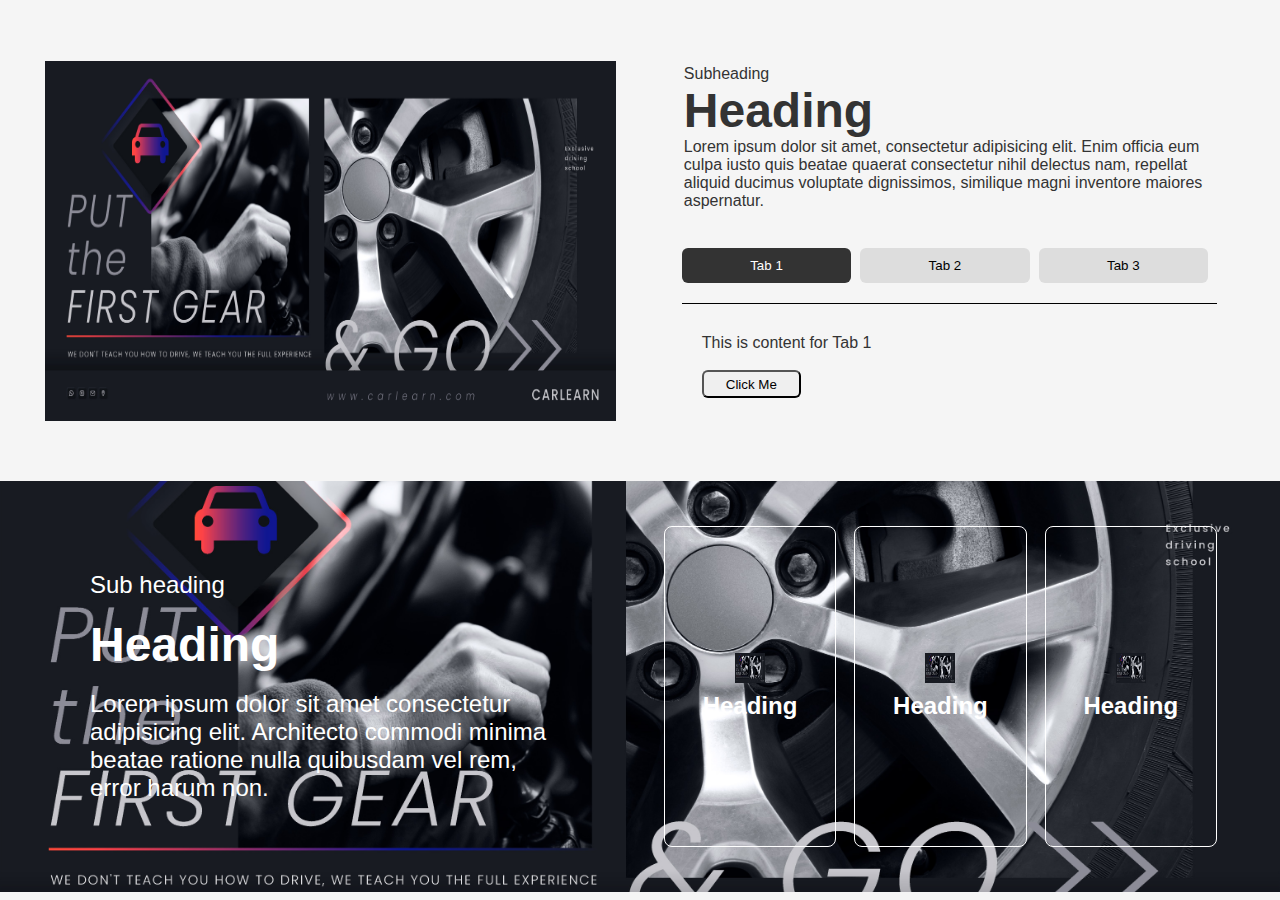
==== about.html @ dbcd338f "changes and correction" ====
<!DOCTYPE html>
<html lang="en">
<head>
    <meta charset="UTF-8">
    <meta name="viewport" content="width=device-width, initial-scale=1.0">
    <title>About</title>
    <link rel="stylesheet" href="/style.css">
</head>
<body>
    <section>
        <div class="container about">
            <div class="row">
                <div class="column-6 about-img flex-center">
                    <img src="/hero.png" alt="">
                </div>
                <div class="column-6 about-content">
                    <div class="row">
                        <div class="column about-content">
                            <p>Subheading</p>
                            <h2>Heading</h2>
                            <p>Lorem ipsum dolor sit amet, consectetur adipisicing elit. Enim officia eum culpa iusto quis beatae quaerat consectetur nihil delectus nam, repellat aliquid ducimus voluptate dignissimos, similique magni inventore maiores aspernatur.</p>
                        </div>
                    </div>
                    <div class="row">
                        <div class="tab-container">
                            <div class="tab-header">
                              <button onclick="openTab('tab1')" class="tab-link" id="defaultTab">Tab 1</button>
                              <button onclick="openTab('tab2')" class="tab-link">Tab 2</button>
                              <button onclick="openTab('tab3')" class="tab-link">Tab 3</button>
                            </div>
                          
                            <div class="tab-content" id="tab1">
                              <p>This is content for Tab 1</p>
                              <button onclick="alert('Button in Tab 1')" class="tab-btn">Click Me</button>
                            </div>
                          
                            <div class="tab-content" id="tab2" style="display:none;">
                              <p>This is content for Tab 2</p>
                              <button onclick="alert('Button in Tab 2')">Click Me</button>
                            </div>
                          
                            <div class="tab-content" id="tab3" style="display:none;">
                              <p>This is content for Tab 3</p>
                              <button onclick="alert('Button in Tab 3')">Click Me</button>
                            </div>
                          </div>
                          
                    </div>
                </div>
            </div>
        </div>
    </section>
    <script>
        function openTab(tabName) {
            // Hide all tab content
            const tabs = document.querySelectorAll(".tab-content");
            tabs.forEach(tab => tab.style.display = "none");

            // Remove active class from all tabs
            const tabLinks = document.querySelectorAll(".tab-link");
            tabLinks.forEach(link => link.classList.remove("active"));

            // Show the selected tab content and mark the tab as active
            document.getElementById(tabName).style.display = "block";
            document.querySelector(`button[onclick="openTab('${tabName}')"]`).classList.add("active");
            }

            // Set default tab to open
        document.getElementById("defaultTab").click();

    </script>

    <section>
        <div class="container about-features">
            <div class="row">
                <div class="column-6  about-features-left">
                    <p>Sub heading</p>
                    <h2>Heading</h2>
                    <p>Lorem ipsum dolor sit amet consectetur adipisicing elit. Architecto commodi minima beatae ratione nulla quibusdam vel rem, error harum non.</p>
                </div>
                <div class="column-6 flex-center about-features-logo-content">
                    <div class="column-4 about-features-content flex-center">
                        <img src="/hero.png" alt="">
                        <h2>Heading</h2>
                    </div>
                    <div class="column-4 about-features-content flex-center">
                        <img src="/hero.png" alt="">
                        <h2>Heading</h2>
                    </div>
                    <div class="column-4 about-features-content flex-center">
                        <img src="/hero.png" alt="">
                        <h2>Heading</h2>
                    </div>
                    
                </div>
            </div>
        </div>
    </section>
</body>
</html>
---- style.css ----
* {
    margin: 0;
    padding: 0;
    box-sizing: border-box;
}

html, body {
    height: 100%;
    font-family: 'Arial', sans-serif;
    color: #333;
    background-color: #f5f5f5;
}
/* Flexbox Container */
.container {
    display: flex;
    flex-direction: column; /* Organizes elements as rows */
    gap: 20px; /* Spacing between rows */
}

.row {
    display: flex;
    flex-wrap: wrap;
    justify-content: space-between; /* Adjust column spacing */
    gap: 20px; /* Spacing between columns */
}

.column {
    flex: 1; /* Makes columns equal width */
    padding: 20px;
    
}

/* Example for 2 Columns layout */
.column-6 {
    flex-basis: 48%; /* Takes up ~50% width (with some margin for gaps) */
}

/* Example for 3 Columns layout */
.column-4 {
    flex-basis: 31%; /* Takes up ~33% width */
}

.column-5 {
    flex-basis: 21%; /* Takes up ~33% width */
}

/* Responsive Design (Stack columns on smaller screens) */
@media (max-width: 768px) {
    .column {
        flex-basis: 100%; /* Full-width on smaller screens */
    }
}
/* Hero Banner Container */
.hero {
    position: relative;
    height: 100vh; /* Full screen height */
    background: url('hero.png') center/cover no-repeat; /* Background image */
    display: flex;
    align-items: center;
    justify-content: center;
    text-align: center;
    color: white;
    padding: 0 20px;
}
/* Overlay Effect */
.hero::before {
    content: '';
    position: absolute;
    top: 0;
    left: 0;
    width: 100%;
    height: 100%;
    background: rgba(0, 0, 0, 0.6); /* Dark overlay with transparency */
    z-index: 1;
}
/* Hero Content */
.hero-content {
    position: relative;
    z-index: 2;
    max-width: 800px; /* Control content width */
}
.hero h1 {
    font-size: 3rem;
    margin-bottom: 20px;
    font-weight: bold;
}
.hero p {
    font-size: 1.25rem;
    margin-bottom: 30px;
}
/* Button Styling */
.hero .btn {
    padding: 15px 30px;
    background-color: #ff6347; /* Customize button color */
    color: white;
    border: none;
    border-radius: 5px;
    font-size: 1.2rem;
    cursor: pointer;
    transition: background-color 0.3s;
}
.hero .btn:hover {
    background-color: #e5533d;
}
/* Responsive Design */
@media (max-width: 768px) {
    .hero h1 {
        font-size: 2rem;
    }

    .hero p {
        font-size: 1rem;
    }

    .hero .btn {
        font-size: 1rem;
        padding: 12px 25px;
    }
}
.flex-center{
    display: flex;
    align-items: center;
    justify-content: center;
    flex-direction: column;
}
.grid-1-content{
    padding: 6vh;
}
.ta-center{
    text-align: center;
}
.grid-1-img{
    display: grid;
    grid-template-rows: repeat(7, 5vw);
    grid-gap: 15px;
}
.grid-img {
    width: 100%;
    height: 100%;
    object-fit: cover;
}
.grid-item--1{
    grid-column-start: 1;
    grid-column-end: 3;
    grid-row-start: 1;
    grid-row-end: 3;
}
.grid-item--2{
    grid-column-start: 3;
    grid-column-end: 5;
    grid-row-start: 1;
    grid-row-end: 3;
}
.grid-item--3{
    grid-column-start: 5;
    grid-column-end: 7;
    grid-row-start: 1;
    grid-row-end: 3;
}
.grid-item--4{
    grid-column-start: 1;
    grid-column-end: 4;
    grid-row-start: 3;
    grid-row-end: 5;
}
.grid-item--5{
    grid-column-start: 4;
    grid-column-end: 7;
    grid-row-start: 3;
    grid-row-end: 5;
}
.grid-item--6{
    grid-column-start: 1;
    grid-column-end: 7;
    grid-row-start: 5;
    grid-row-end: 7;
}

/*---------------grid-2-home-------------------*/

.grid-2-home{
    display: grid;
    grid-template-columns: repeat(11,3vw);
    grid-template-rows:  repeat(12,3vw);
    gap: 15px;
}
.grid-2-home-img {
    width: 100%;
    height: 100%;
    object-fit: cover;
}
.grid-2-img---1{
    grid-column: 2 / 4; 
    grid-row: 2 / 5;
}
.grid-2-img---2{
    grid-column: 1 / 4; 
    grid-row: 5 / 10;
}
.grid-2-img---3{
    grid-column: 4 / 6; 
    grid-row:1/5 ;
}
.grid-2-img---4{
    grid-column: 4 / 6; 
    grid-row: 5 / 8;
}
.grid-2-img---5{
    grid-column: 4 / 6; 
    grid-row: 8 / 12;
}  
.grid-2-img---6{
    grid-column: 6 / 8; 
    grid-row: 2 / 5;
}
.grid-2-img---7{
    grid-column: 6 / 8; 
    grid-row: 5 / 8;
}
.grid-2-img---8{
    grid-column: 6 / 8; 
    grid-row: 8 / 11;
}
.grid-2-img---9{
    grid-column: 8 / 11; 
    grid-row: 3 / 6;
}
.grid-2-img---10{
    grid-column: 8 / 10; 
    grid-row: 6 / 10;
}

/*---------------Testimonial-------------------*/

.testimonial{
    
    background-color:blue;
    height: 90vh;
    margin-top: 4vh;
}

.testimonial-heading{
    width: 100%;
}
.card{
    width: 100%;
    padding: 4vh 4vh 2vh 4vh;
    min-height: 200px; 
    max-width: 600px;
    background-color: #e5533d;
    border-radius: 8px;
}

.card h2 p{
    padding-bottom: 2vh;
}


.client{
    display: flex;
    align-items: center;
    gap: 2vh;
}

.client figure img{
    height: 5vh;
    width: 5vh;
    border-radius: 50%;
}

.client p{
    padding-bottom: 0;
}

.testimonial-card{
    width: 100%;
    display: flex;
    
}

/*---------------brainstorm-------------------*/

.brainstorm{
    height: 40vh;
    background-color: violet;
}

.brainstorm-content{
 width: 60%;
 text-align: center;
}

/*---------------Footer-------------------*/

.footer{
    flex-direction: row;
    padding: 5vh;
    
}
.footer-1 img{
    height: 5vh;
    width: 5vh;
}
.footer-1{
    align-self: self-start;
}
.column-5 ul{
    list-style: none;
  
}

.column-5 li{
    padding-bottom:20px ;
}

.column-5 h2{
    padding-bottom: 20px;
}

.footer :first-child img{
    align-items: start;
}
/* -----------------------------------M_F------------------------------ */
/*---------------Strength-------------------*/
.strength_heading{
    text-align: center;
}

.strength_heading h2{
    font-size: 48px;
    padding-bottom: 3vh;
}
.strength_heading p{
    font-size: 20px;
}
.strength_category img{
    height: 45px;
    width: 45px;
    margin-bottom: 2vh;
}
.strength_category h3{
    font-size: 24px;
    padding-bottom: 2vh;
}
.strength_category p{
    font-size: 18px;
}
.strength_category{
    flex-basis: 25%;
    padding: 4vh;
}
.strength{
    padding: 3vh;
}

/*---------------ISO-------------------*/
.iso{
    height: 40vh;
    background-color: blue;
    color: #ffffff;
    
}

.iso h2{
    font-size: 48px;
}

.iso-img{
    padding: 0 10vh 10vh 10vh;
    margin-top: -10vh;
}

/*---------------MF-client-logo-------------------*/

.client-logo-img{
    display: flex;
    gap: 50px;

}
.client-logo-img img{
    height: 10vh;
    width: 20vh;
}

.client-logo-heading h2{
    font-size: 48px;
}

/*---------------MF-Content_img-------------------*/
.content_with_image{
    flex-direction: row;
    
}


.content_img{
    flex-basis: 22%;
}

.Content_content{
    flex-basis: 70%;
    margin: 4vh;
    align-items: flex-start;
}

.Content_img img{
    height: 50vh;
    width: 40vh;
    border-radius: 8PX;
}

.Content_content h2{
    font-size: 48px;
    padding-bottom: 2vh;
    text-align: left;
}

.Content_content p{
    font-size: 20px;
}

.mf_content_with_image{
    margin-top: 13VH;
    max-width: 1600px;
}

/* ---------------------faq------------------------- */

/*start styles*/
.accordion {
    display: flex;
    flex-direction: column;
    gap: 10px;
    width: 80%;
}

.accordion__item {
    border: 1px solid #e5f3fa;
    border-radius: 10px;
    overflow: hidden;
}

.accordion__header {
padding: 20px 25px;
    font-weight: 600;
    cursor: pointer;
    position: relative;
    border-top: 1px solid black;
}

.accordion__header::after {
    content: '';
    background: url(https://www.svgrepo.com/show/357035/angle-down.svg) no-repeat center;
    width: 20px;
    height: 20px;
    transition: .4s;
    display: inline-block;
    position: absolute;
    right: 20px;
    top: 20px;
    z-index: 1;
}

.accordion__header.active {
    background: #e5f3fa;
}

.accordion__header.active::after {
    transform: rotateX(180deg);
}

.accordion__item .accordion__content {
    padding: 0 25px;
    max-height: 0;
    transition: .5s;
    overflow: hidden;
    padding-top: 2vh;
}

.faq{
    font-size: 48px;
}


/* -----------------------------BLOG-------------------------- */

.Blog{
    padding: 3vh;
}

.blog-main-heading{
    font-size: 48px;
}
.blog01-img img{
    height: 40vh;
    width: 100%;
}

.blog01-content h3{
    font-size: 48px;
    padding: 2vh 0 2vh 0;
}

.blog01-content p{
    font-size: 24px;
}

.blog0-heading img{
    height: 20px;
    width: 20px;
}
.blog0-heading{
    display: flex;
    align-items: center;
    justify-content: space-between;
    width: 100%;
}

.blog0-heading:hover img{
    rotate: 45deg;
    transition: ease 0.3s;
}
.blog02-img img{
    height: 32vh;
    width: 100%;
}

.blog02 .flex-center{
    align-items: flex-start;
}

.blog02-content p{
    font-size: 24px;
}
.blog02-content h3{
    font-size: 48px;
    padding: 1vh 0 1vh 0;
}

.featured{
    padding: 2vh;
}
.featured-img img{
    width: 100%;
    height: 50vh;
}

.featured-content{
    align-items: self-start;
}

.featured-content p{
    font-size: 24px;
}

.featured-content h3{
    font-size: 48px;
    padding: 2vh 0 2vh 0;
}

.blog-3-grid-img img{
    height: 30vh;
    width: 100%;
}

.blog-3-grid-content p{
    font-size: 24px;
}

.blog-3-grid-content h3{
    font-size: 48px;
    padding: 2vh 0 2vh 0;
}

.blog-3-grid-content{
    margin-top: 2vh;
}

.blog-3-grid-heading{
    font-size: 48px;
}


/* -----------------------about-------------------------- */

.about{
    padding: 5vh;
}
.about-img img{
    width: 100%;
    height: 40vh;
}

.about-content h2{
    font-size: 48px;
}

.tab-container {
    width: 100%;
    padding: 2vh;
    margin: auto;
  }
  
  .tab-header {
    display: flex;
    justify-content: space-around;
    margin-bottom: 10px;
    border-bottom: 1px solid black;
    padding-bottom: 20px;
  }
  
  .tab-link {
    background-color: #ddd;
    border: none;
    padding: 10px;
    cursor: pointer;
    width: 100%;
    margin-right: 1vh;
    border-radius: 6px;
  }
  
  .tab-link.active {
    background-color: #333;
    color: white;
  }
  
  .tab-content {
    padding: 20px;
    
  }

  .tab-btn{
    width: 20%;
    padding: 0.5vh 1vh 0.5vh 1vh;
    margin-top: 2vh;
    border-radius: 6px;
  }
  
  .about-features-logo-content{
    flex-direction: row;
    
  }

  .about-features-content img{
    height: 30px;
    width: 30px;
    margin-bottom: 1vh;
  }

  .about-features-content{
    border: 1px solid #fff;
    height: 100%;
    border-radius: 8px;
    margin-right: 2vh;
  }
  .about-features-content{
    color: #fff;
  }
  .about-features-left{
    margin: 5vh;
    flex-basis: 40%;
  }

  .about-features-left h2{
    font-size: 48px;
    padding: 2vh 0;
    color: #fff;
  }

  .about-features-left p{
    font-size: 24px;
    color: #fff;
  }

  .about-features {
    background-image: url("/hero.png");
    background-position: center;
    background-repeat: no-repeat;
    background-size: cover;
    padding: 5vh;
  }
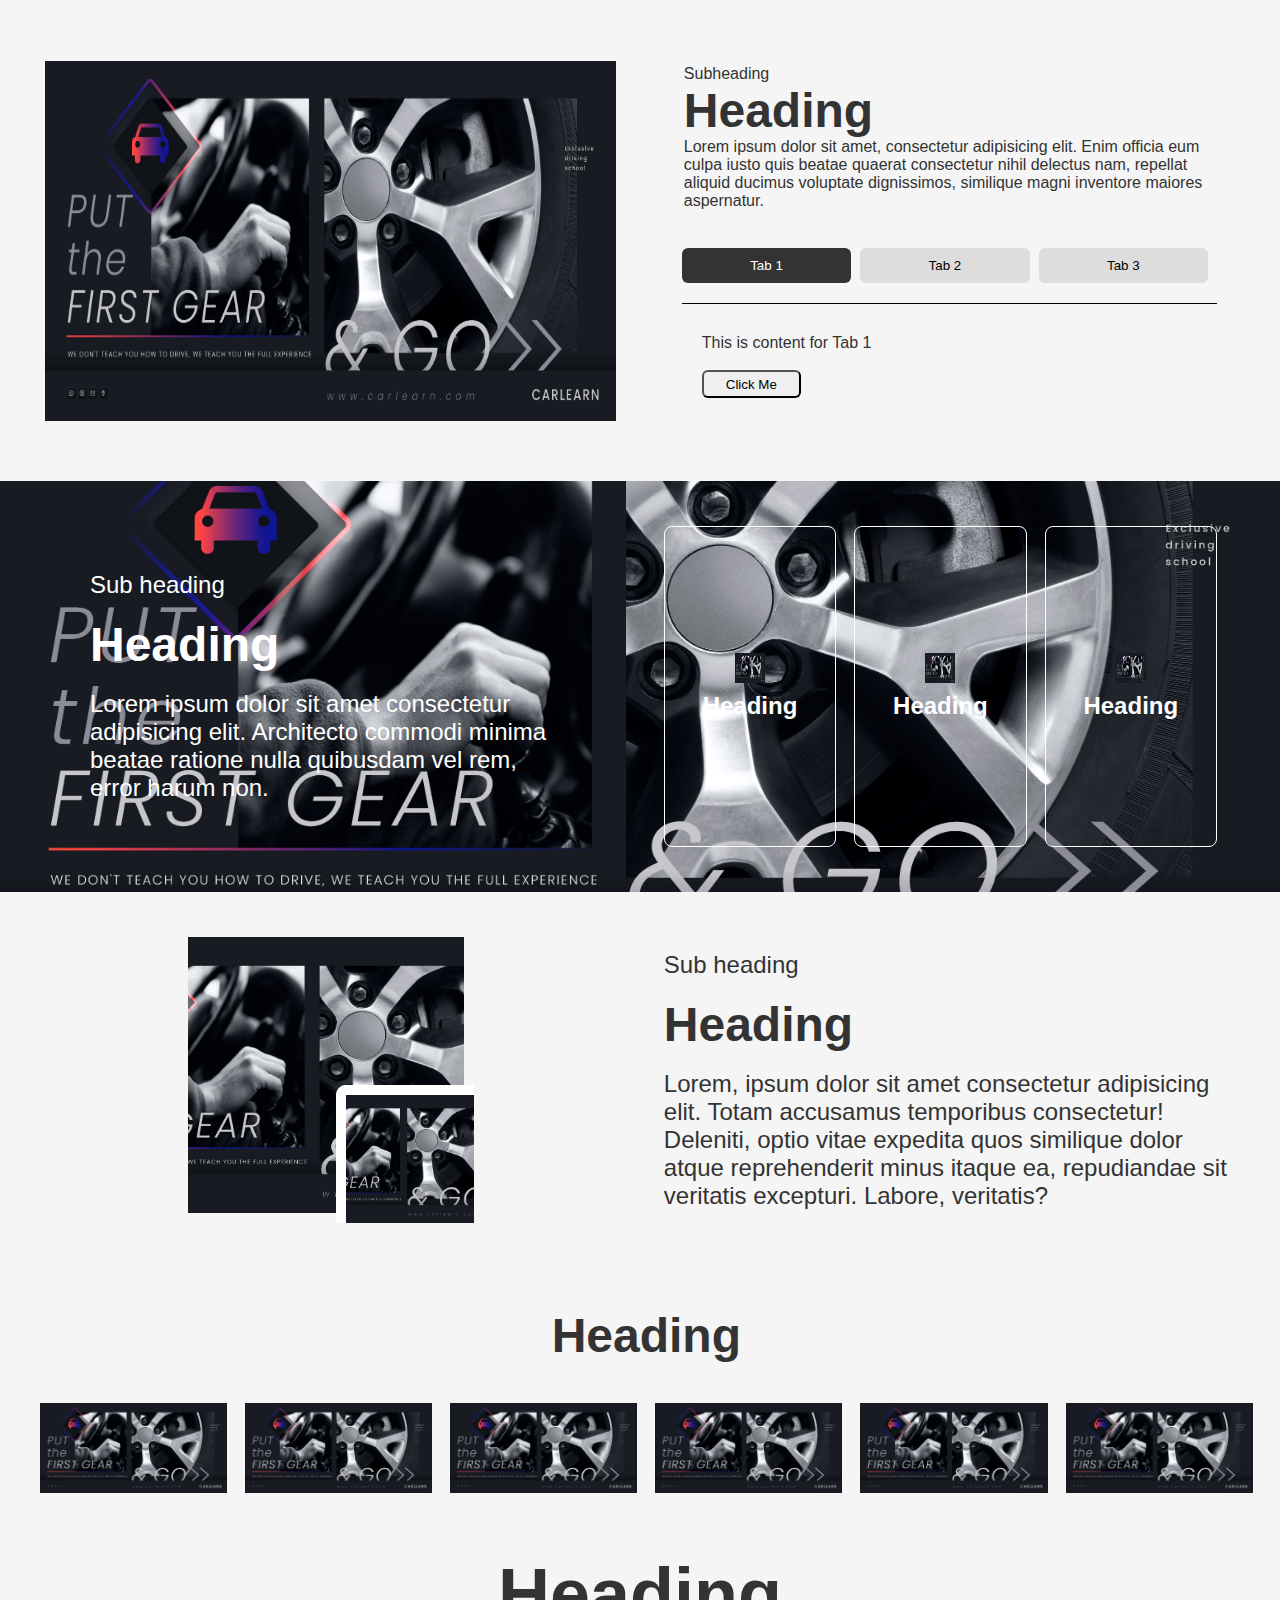
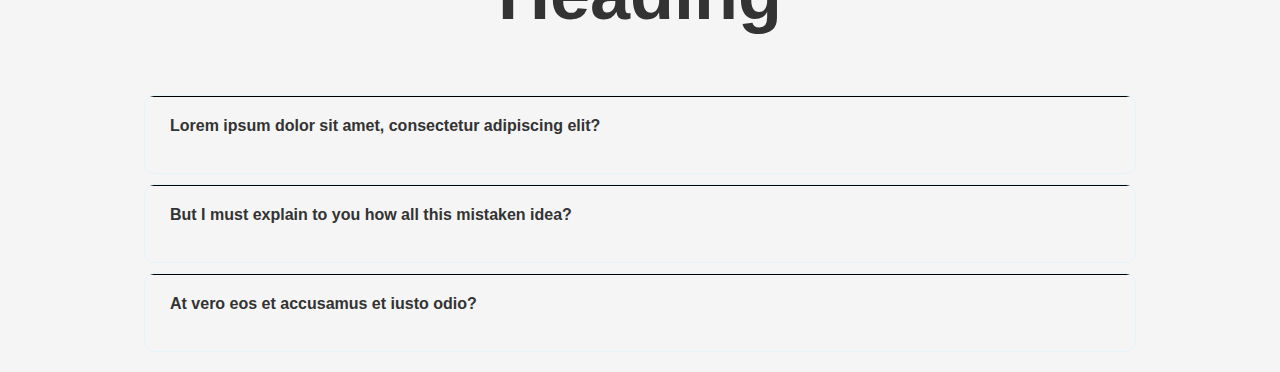
==== commit daa32708: "about us" ====
--- a/about.html
+++ b/about.html
@@ -96,5 +96,100 @@
             </div>
         </div>
     </section>
+
+    <section>
+        <div class="container about-grid-container">
+            <div class="row">
+                <div class="column-6 flex-center">
+                    <div class="about-grid ">
+                        <figure class=" about-grid-img---1">
+                            <img src="/hero.png" alt="Hero Image 1" class="about-grid-img">
+                        </figure>   
+                        <figure class=" about-grid-img---2">
+                            <img src="/hero.png" alt="Hero Image 2" class="about-grid-img">
+                        </figure>   
+                    </div>
+                </div>
+                <div class="column-6 flex-center about-last-content">
+                    <p>Sub heading</p>
+                    <h2>Heading</h2>
+                    <p>Lorem, ipsum dolor sit amet consectetur adipisicing elit. Totam accusamus temporibus consectetur! Deleniti, optio vitae expedita quos similique dolor atque reprehenderit minus itaque ea, repudiandae sit veritatis excepturi. Labore, veritatis?</p>
+                </div>
+            </div>
+        </div>
+    </section>
+
+    <section>
+        <div class="container">
+            <div class="row">
+                <div class="column ">
+                    <div class="column about-client-heading flex-center">
+                        <h2>Heading</h2>
+                    </div>
+                    <div class="column flex-center about-client-logo-img ">
+                        <img src="/hero.png" alt="">
+                        <img src="/hero.png" alt="">
+                        <img src="/hero.png" alt="">
+                        <img src="/hero.png" alt="">
+                        <img src="/hero.png" alt="">
+                        <img src="/hero.png" alt="">
+                    </div>
+                </div>
+            </div>
+        </div>
+    </section>
+
+        <!-- ----------------fAQ------------- -->
+        <section>
+            <div class="container">
+                <div class="column flex-center faq">
+                    <h2>Heading</h2>
+                </div>
+                <div class="column flex-center">
+                    <div class="accordion">
+                <div class="accordion__item">
+                    <div class="accordion__header" data-toggle="#faq1">Lorem ipsum dolor sit amet, consectetur adipiscing elit?</div>
+                    <div class="accordion__content" id="faq1">
+          <p>Lorem ipsum dolor sit amet, consectetur adipiscing elit, sed do eiusmod tempor incididunt ut labore et dolore magna aliqua. Ut enim ad minim veniam, quis nostrud exercitation ullamco laboris nisi ut aliquip ex ea commodo consequat. Duis aute irure dolor in reprehenderit in voluptate velit esse cillum dolore eu fugiat nulla pariatur. Excepteur sint occaecat cupidatat non proident, sunt in culpa qui officia deserunt mollit anim id est laborum.</p>
+                    </div>
+                </div>
+    
+                <div class="accordion__item">
+                    <div class="accordion__header" data-toggle="#faq2">But I must explain to you how all this mistaken idea?</div>
+                    <div class="accordion__content" id="faq2">
+                        <p>Sed ut perspiciatis unde omnis iste natus error sit voluptatem accusantium doloremque laudantium, totam rem aperiam, eaque ipsa quae ab illo inventore veritatis et quasi architecto beata</p>
+                    
+                    </div>
+                </div>
+    
+                <div class="accordion__item">
+                    <div class="accordion__header" data-toggle="#faq3">At vero eos et accusamus et iusto odio?</div>
+                    <div class="accordion__content" id="faq3">
+                        <p>But I must explain to you how all this mistaken idea of denouncing pleasure and praising pain was born and I will give you a complete account of the system, and expound the actual teachings of the great explorer of the truth, the master-builder of human happiness. No one rejects, dislikes, or avoids pleasure itself, because it is pleasure, but because those who do not know how to pursue pleasure rationally encounter consequences that are extremely painful</p>
+                        
+                    </div>
+                </div>
+    
+                    </div>
+                </div>
+            </div>
+        <script>document.addEventListener('DOMContentLoaded', () => {
+                const togglers = document.querySelectorAll('[data-toggle]');
+                
+                  togglers.forEach((btn) => {
+                    btn.addEventListener('click', (e) => {
+                       const selector = e.currentTarget.dataset.toggle
+                       const block = document.querySelector(`${selector}`);
+                      if (e.currentTarget.classList.contains('active')) {
+                        block.style.maxHeight = '';
+                      } else {
+                        block.style.maxHeight = block.scrollHeight + 'px';
+                      }
+                        
+                       e.currentTarget.classList.toggle('active')
+                    })
+                  })
+                  })</script>
+        </section>
 </body>
 </html>--- a/style.css
+++ b/style.css
@@ -678,4 +678,67 @@
     background-repeat: no-repeat;
     background-size: cover;
     padding: 5vh;
-  }+  }
+
+  .about-grid {
+    display: grid;
+    grid-template-columns: repeat(4, 5vw); /* Defines four equal-width columns */
+    grid-template-rows: repeat(4, 5vw);    /* Defines rows with a fixed height */
+    gap: 10px;                              /* Adds space between grid items */
+}
+
+.about-grid-img {
+    width: 100%;
+    height: 100%;
+    object-fit: cover;
+}
+
+/* First Image */
+.about-grid-img---1 {
+    grid-column: 1 / 5; /* Spans columns 1 to 3 */
+    grid-row: 1 / 5;
+    margin-right: 10px; 
+    margin-bottom: 10px;   /* Spans rows 1 to 3 */
+}
+
+/* Second Image */
+.about-grid-img---2 {
+    grid-column: 3 / 5; /* Starts from column 3 to 4 */
+    grid-row: 3 / 5;    /* Starts from row 3 to 4 */
+}
+
+.about-grid-img---2 img{
+    border-top: 10px solid #fff;
+    border-left: 10px solid #fff;
+    border-top-left-radius: 10px;
+}
+
+.about-last-content{
+    align-items: self-start;
+    gap: 2vh;
+}
+
+.about-last-content p {
+    font-size: 24px;
+}
+
+.about-last-content h2{
+    font-size: 48px;
+}
+
+.about-client-logo-img img{
+    height: 10vh;
+}
+
+.about-client-logo-img {
+    flex-direction: row;
+    gap: 2vh;
+}
+
+.about-client-heading h2{
+    font-size: 48px;
+}
+
+.about-grid-container{
+    padding: 5vh;
+}